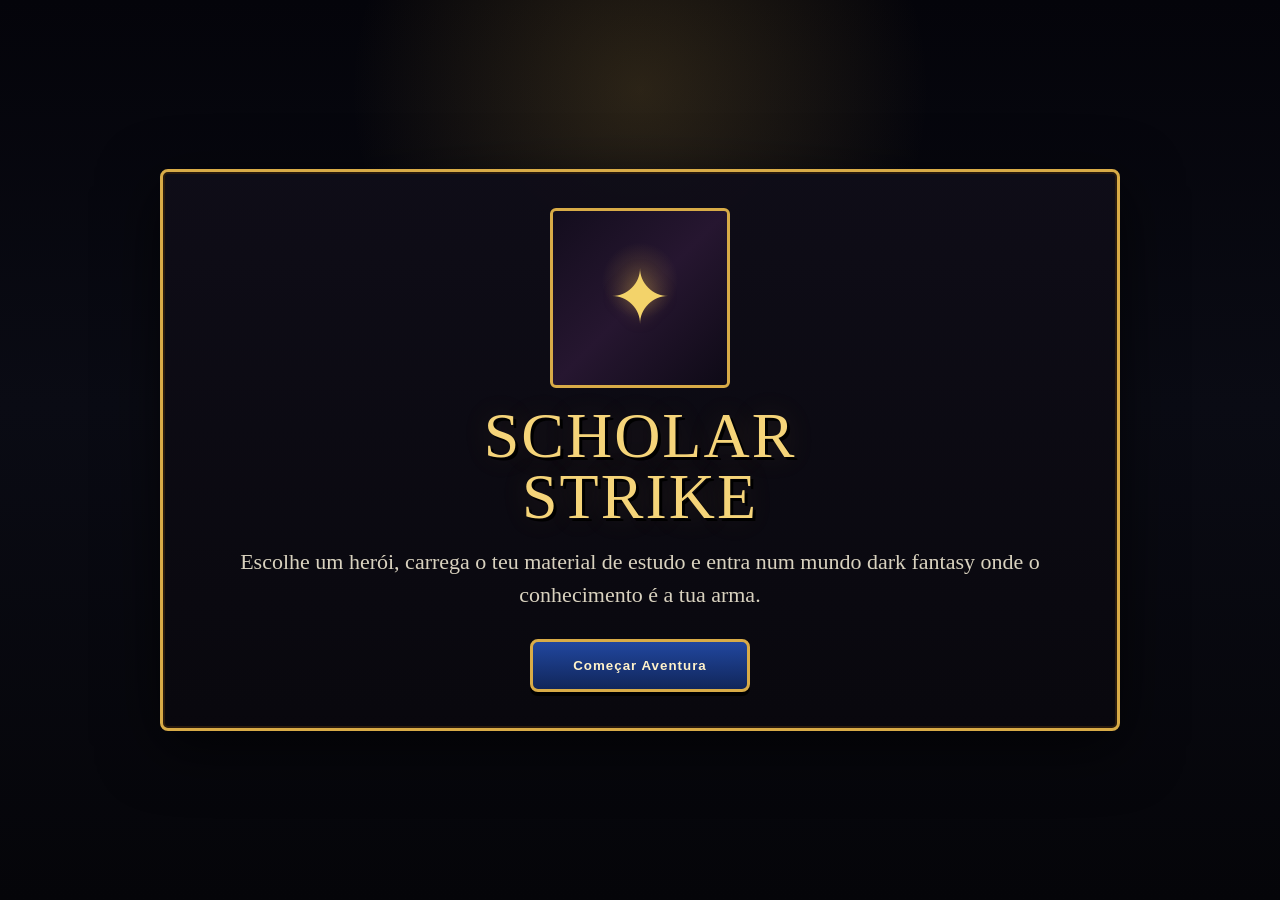
==== files/index.html @ 0b4b5a3e "Add files via upload" ====
<!DOCTYPE html>
<html lang="pt">
<head>
<meta charset="UTF-8">
<meta name="viewport" content="width=device-width, initial-scale=1.0">
<title>Scholar Strike</title>
<link rel="stylesheet" href="styles.css">
</head>
<body>

<!-- ══════════════════════════════════════════════
     HOME SCREEN
══════════════════════════════════════════════ -->
<div id="homeScreen" class="screen">
  <div class="panel home-wrap">
    <div class="home-art"></div>
    <div class="title">SCHOLAR<br>STRIKE</div>
    <div class="subtitle">Escolhe um herói, carrega o teu material de estudo e entra num mundo dark fantasy onde o conhecimento é a tua arma.</div>
    <button class="btn" id="startBtn">Começar Aventura</button>
  </div>
</div>

<!-- ══════════════════════════════════════════════
     CHARACTER SCREEN
══════════════════════════════════════════════ -->
<div id="characterScreen" class="screen hidden">
  <div class="panel character-wrap">

    <!-- Hero grid (left) -->
    <div style="padding:18px">
      <div class="section-label">Escolhe o teu herói</div>
      <div class="model-grid" id="modelGrid"></div>
    </div>

    <!-- Preview + config (right) -->
    <div class="panel preview-pane">
      <div class="section-label">Pré-visualização</div>
      <div class="preview-stage">
        <canvas id="previewCanvas" class="preview-canvas" width="220" height="290"></canvas>
      </div>

      <div>
        <div class="section-label">Nome</div>
        <input id="nameInput" class="input" maxlength="18" value="Aveline">
      </div>

      <div>
        <div class="section-label">Disciplina</div>
        <div class="discipline-grid" id="disciplineGrid"></div>
      </div>

      <!-- File upload -->
      <div>
        <div class="section-label">Material de Estudo</div>
        <div class="file-zone" id="fileZone">
          <div style="font-size:28px">📚</div>
          <p>Clica ou arrasta o teu ficheiro .txt aqui</p>
          <p>A IA irá gerar perguntas a partir do teu conteúdo</p>
          <div class="file-loaded" id="fileLoaded"></div>
          <input type="file" id="fileInput" accept=".txt,.pdf" style="display:none">
        </div>
      </div>

      <div class="actions">
        <button class="btn secondary" id="backHomeBtn">Voltar</button>
        <button class="btn" id="enterWorldBtn">Entrar no mundo</button>
      </div>
    </div>

  </div>
</div>

<!-- ══════════════════════════════════════════════
     GAME SCREEN  (world exploration)
══════════════════════════════════════════════ -->
<div id="gameScreen" class="screen hidden">
  <canvas id="gameCanvas" width="320" height="180"></canvas>

  <!-- HUD -->
  <div class="hud">
    <div class="hud-card">
      <div class="hud-title">Scholar Registry</div>
      <div id="hudName"  style="font-size:18px;color:#f4d98d">Aveline</div>
      <div id="hudClass" style="font-size:14px;color:#bfb6a2">Wordweaver</div>
      <div class="hud-row">
        <span style="width:32px;font-size:12px;color:var(--muted)">HP</span>
        <div class="bar"><div id="hpFill" class="fill hp" style="width:100%"></div></div>
        <span id="hpText" style="font-size:12px;min-width:48px;text-align:right">40/40</span>
      </div>
      <div class="hud-row">
        <span style="width:32px;font-size:12px;color:var(--muted)">MP</span>
        <div class="bar"><div id="mpFill" class="fill mp" style="width:100%"></div></div>
        <span id="mpText" style="font-size:12px;min-width:48px;text-align:right">20/20</span>
      </div>
      <div class="hud-row">
        <span style="width:32px;font-size:12px;color:var(--muted)">XP</span>
        <div class="bar"><div id="xpFill" class="fill xp" style="width:0%"></div></div>
        <span id="xpText" style="font-size:12px;min-width:48px;text-align:right">0/100</span>
      </div>
      <div style="margin-top:6px;font-size:11px;color:var(--muted)">Nível <span id="levelText">1</span></div>
    </div>

    <div class="hud-card topright">
      <div class="hud-title">Controlos</div>
      <div class="controls">WASD / Setas — mover<br>E — falar / interagir<br>Shift — correr</div>
      <div id="regionText" style="margin-top:8px;font-size:15px;color:#d9d1bc">Oakvale Hollow</div>
    </div>
  </div>

  <div id="prompt" class="prompt hidden">Pressiona E</div>

  <!-- NPC Dialogue -->
  <div id="dialogue" class="dialogue hidden">
    <div class="dialogue-portrait">
      <canvas id="portraitCanvas" width="150" height="170"></canvas>
    </div>
    <div>
      <div class="dialogue-name" id="dialogueName"></div>
      <div class="dialogue-text" id="dialogueText"></div>
      <div class="dialogue-continue">Pressiona E para continuar</div>
    </div>
  </div>

  <div id="location" class="location">Oakvale Hollow</div>
  <div id="fade" class="fade"></div>
</div>

<!-- ══════════════════════════════════════════════
     BATTLE SCREEN
══════════════════════════════════════════════ -->
<div id="battleScreen" class="screen hidden">
  <div class="battle-wrap">

    <!-- Combatant cards -->
    <div class="battle-bars">
      <!-- Player -->
      <div class="combatant-card">
        <div class="combatant-name" id="battlePlayerName">Aveline</div>
        <div class="combatant-sprite" id="playerSprite">🧙</div>
        <div class="mini-bar-row">
          <span style="font-size:11px;color:var(--muted);width:26px">HP</span>
          <div class="mini-bar"><div id="playerHpBar" class="mini-fill mini-hp" style="width:100%"></div></div>
          <span id="playerHpVal" style="font-size:11px;color:var(--muted)">40/40</span>
        </div>
      </div>
      <!-- Enemy -->
      <div class="combatant-card" style="text-align:right">
        <div class="combatant-name" id="battleEnemyName">Golem do Esquecimento</div>
        <div class="combatant-sprite" id="enemySprite">🪨</div>
        <div class="mini-bar-row">
          <span style="font-size:11px;color:var(--muted);width:26px">HP</span>
          <div class="mini-bar"><div id="enemyHpBar" class="mini-fill mini-ep" style="width:100%"></div></div>
          <span id="enemyHpVal" style="font-size:11px;color:var(--muted)">30/30</span>
        </div>
      </div>
    </div>

    <!-- Question box -->
    <div class="question-box">
      <div class="question-subject" id="questionSubject">A preparar pergunta...</div>
      <div class="question-text"    id="questionText"    style="display:none"></div>
      <div class="options-grid"     id="optionsGrid"     style="display:none"></div>
      <div class="ai-loading"       id="aiLoading">A Inteligência Artificial está a gerar a tua pergunta</div>
    </div>

    <!-- Battle log -->
    <div class="battle-log" id="battleLog">
      <span class="blog-info">⚔ O combate começa! Responde correctamente para atacar!</span>
    </div>

  </div>
</div>

<!-- ══════════════════════════════════════════════
     LEVEL UP SCREEN
══════════════════════════════════════════════ -->
<div id="levelUpScreen" class="hidden">
  <div class="levelup-card">
    <div class="levelup-title">NÍVEL ACIMA!</div>
    <div class="levelup-sub" id="levelUpMsg">Alcançaste o Nível 2!</div>
    <div class="levelup-stats" id="levelUpStats"></div>
    <button class="btn" id="levelUpOkBtn">Continuar</button>
  </div>
</div>

<script>
// Imagens embutidas em base64
window.IMG = {
    "portal": "[data-uri]",

  "water_0": "[data-uri]",
  "water_1": "[data-uri]",
  "water_2": "[data-uri]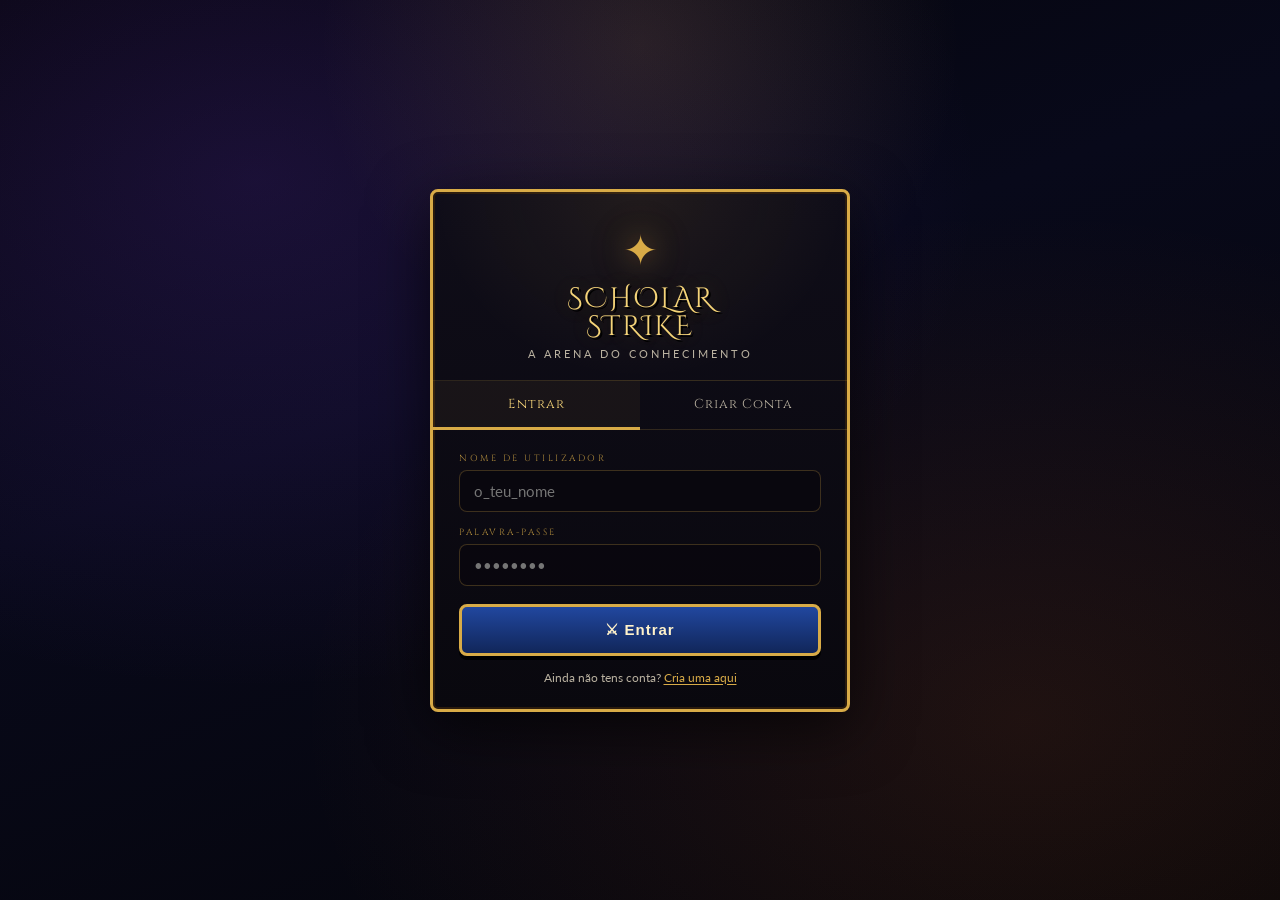
